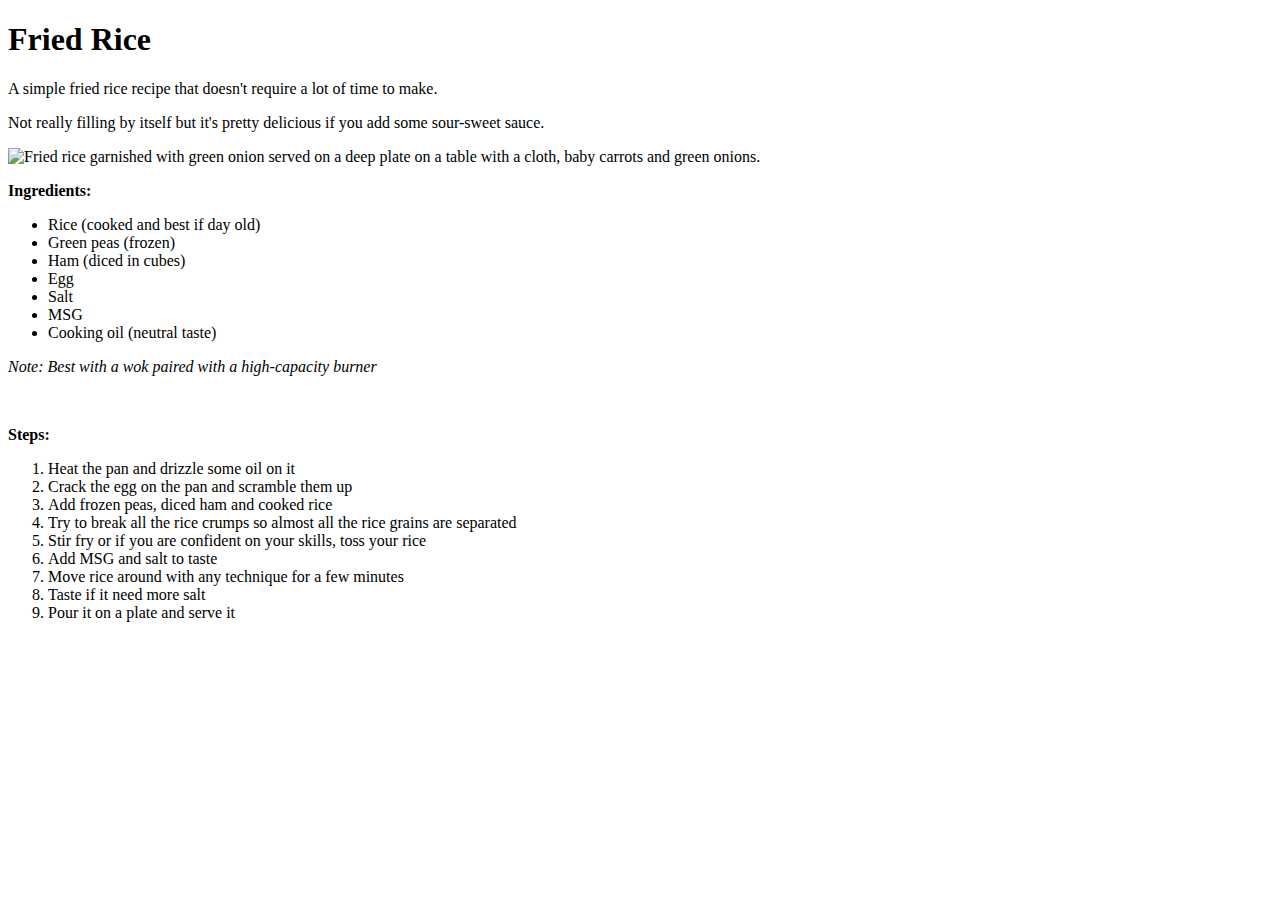
==== recipes/fried_rice.html @ a93ba9d1 "Update index.html with new recipes" ====
<!DOCTYPE html>
<html lang="en">
<head>
    <meta charset="UTF-8">
    <meta name="viewport" content="width=device-width, initial-scale=1.0">
    <title>Fried Rice</title>
</head>
<body>
    <h1>Fried Rice</h1>
    <p>A simple fried rice recipe that doesn't require a lot of time to make.</p>
    <p>Not really filling by itself but it's pretty delicious if you add some sour-sweet sauce.</p>
    <img src="./Photo by Kalyani Akella on Unsplash.jpg" alt="Fried rice garnished with green onion served on a deep plate on a table with a cloth, baby carrots and green onions." width="684" height="456" />
    <p><strong>Ingredients:</strong></p>
    <ul>
        <li>Rice (cooked and best if day old)</li>
        <li>Green peas (frozen)</li>
        <li>Ham (diced in cubes)</li>
        <li>Egg</li>
        <li>Salt</li>
        <li>MSG</li>
        <li>Cooking oil (neutral taste)</li>
    </ul>
    <p><em>Note: Best with a wok paired with a high-capacity burner</em></p>
    <br>
    <p><strong>Steps:</strong></p>
    <ol>
        <li>Heat the pan and drizzle some oil on it</li>
        <li>Crack the egg on the pan and scramble them up</li>
        <li>Add frozen peas, diced ham and cooked rice</li>
        <li>Try to break all the rice crumps so almost all the rice grains are separated</li>
        <li>Stir fry or if you are confident on your skills, toss your rice</li>
        <li>Add MSG and salt to taste</li>
        <li>Move rice around with any technique for a few minutes</li>
        <li>Taste if it need more salt</li>
        <li>Pour it on a plate and serve it</li>
    </ol>
</body>
</html>
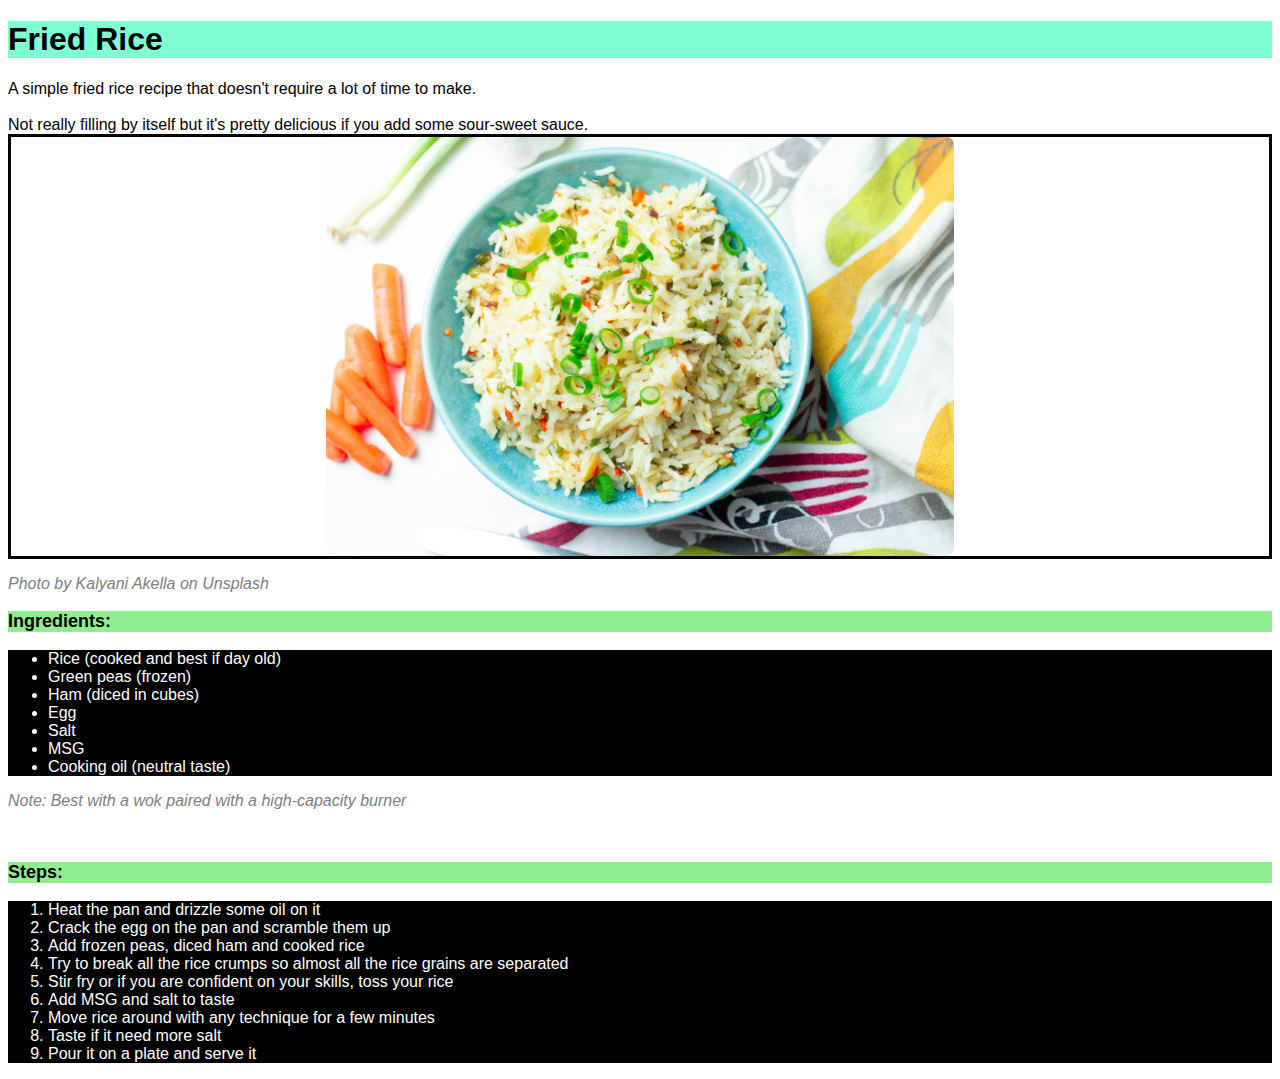
==== commit c30cb550: "Edit files and add styles" ====
--- a/recipes/fried_rice.html
+++ b/recipes/fried_rice.html
@@ -4,14 +4,18 @@
     <meta charset="UTF-8">
     <meta name="viewport" content="width=device-width, initial-scale=1.0">
     <title>Fried Rice</title>
+    <link rel="stylesheet" href="style.css">
 </head>
 <body>
-    <h1>Fried Rice</h1>
-    <p>A simple fried rice recipe that doesn't require a lot of time to make.</p>
-    <p>Not really filling by itself but it's pretty delicious if you add some sour-sweet sauce.</p>
-    <img src="./Photo by Kalyani Akella on Unsplash.jpg" alt="Fried rice garnished with green onion served on a deep plate on a table with a cloth, baby carrots and green onions." width="684" height="456" />
-    <p><strong>Ingredients:</strong></p>
-    <ul>
+    <h1 id="tittle">Fried Rice</h1>
+    <div class="description">A simple fried rice recipe that doesn't require a lot of time to make.<br><br>Not really filling by itself but it's pretty delicious if you add some sour-sweet sauce.
+        <div class="desc-img">
+            <img class="img" src="./Photo by Kalyani Akella on Unsplash.jpg" alt="Fried rice garnished with green onion served on a deep plate on a table with a cloth, baby carrots and green onions." />
+        </div>
+    </div>
+    <p><em>Photo by Kalyani Akella on Unsplash</em></p>
+    <p class="ingredients"><strong>Ingredients:</strong></p>
+    <ul class="ingredients-list">
         <li>Rice (cooked and best if day old)</li>
         <li>Green peas (frozen)</li>
         <li>Ham (diced in cubes)</li>
@@ -22,8 +26,8 @@
     </ul>
     <p><em>Note: Best with a wok paired with a high-capacity burner</em></p>
     <br>
-    <p><strong>Steps:</strong></p>
-    <ol>
+    <p class="steps"><strong>Steps:</strong></p>
+    <ol class="steps-list">
         <li>Heat the pan and drizzle some oil on it</li>
         <li>Crack the egg on the pan and scramble them up</li>
         <li>Add frozen peas, diced ham and cooked rice</li>
--- a/recipes/style.css
+++ b/recipes/style.css
@@ -0,0 +1,40 @@
+body {
+    font-family: Impact, Arial, sans-serif;
+    font-size: 16px;
+}
+
+#tittle {
+    background-color: aquamarine;
+}
+
+.description .desc-img {
+    border-style: solid;
+    margin: 0px;
+}
+
+.img {
+    display: block;
+    margin-left: auto;
+    margin-right: auto;
+    border-radius: 8px;
+    max-width: 50%;
+    height: auto
+}
+
+.recipe, 
+.ingredients,
+.steps {
+    font-size: 18px;
+    background-color: lightgreen;
+}
+
+.recipe-list,
+.ingredients-list,
+.steps-list {
+    background-color: black;
+    color: white;
+}
+
+em {
+    color: gray;
+}